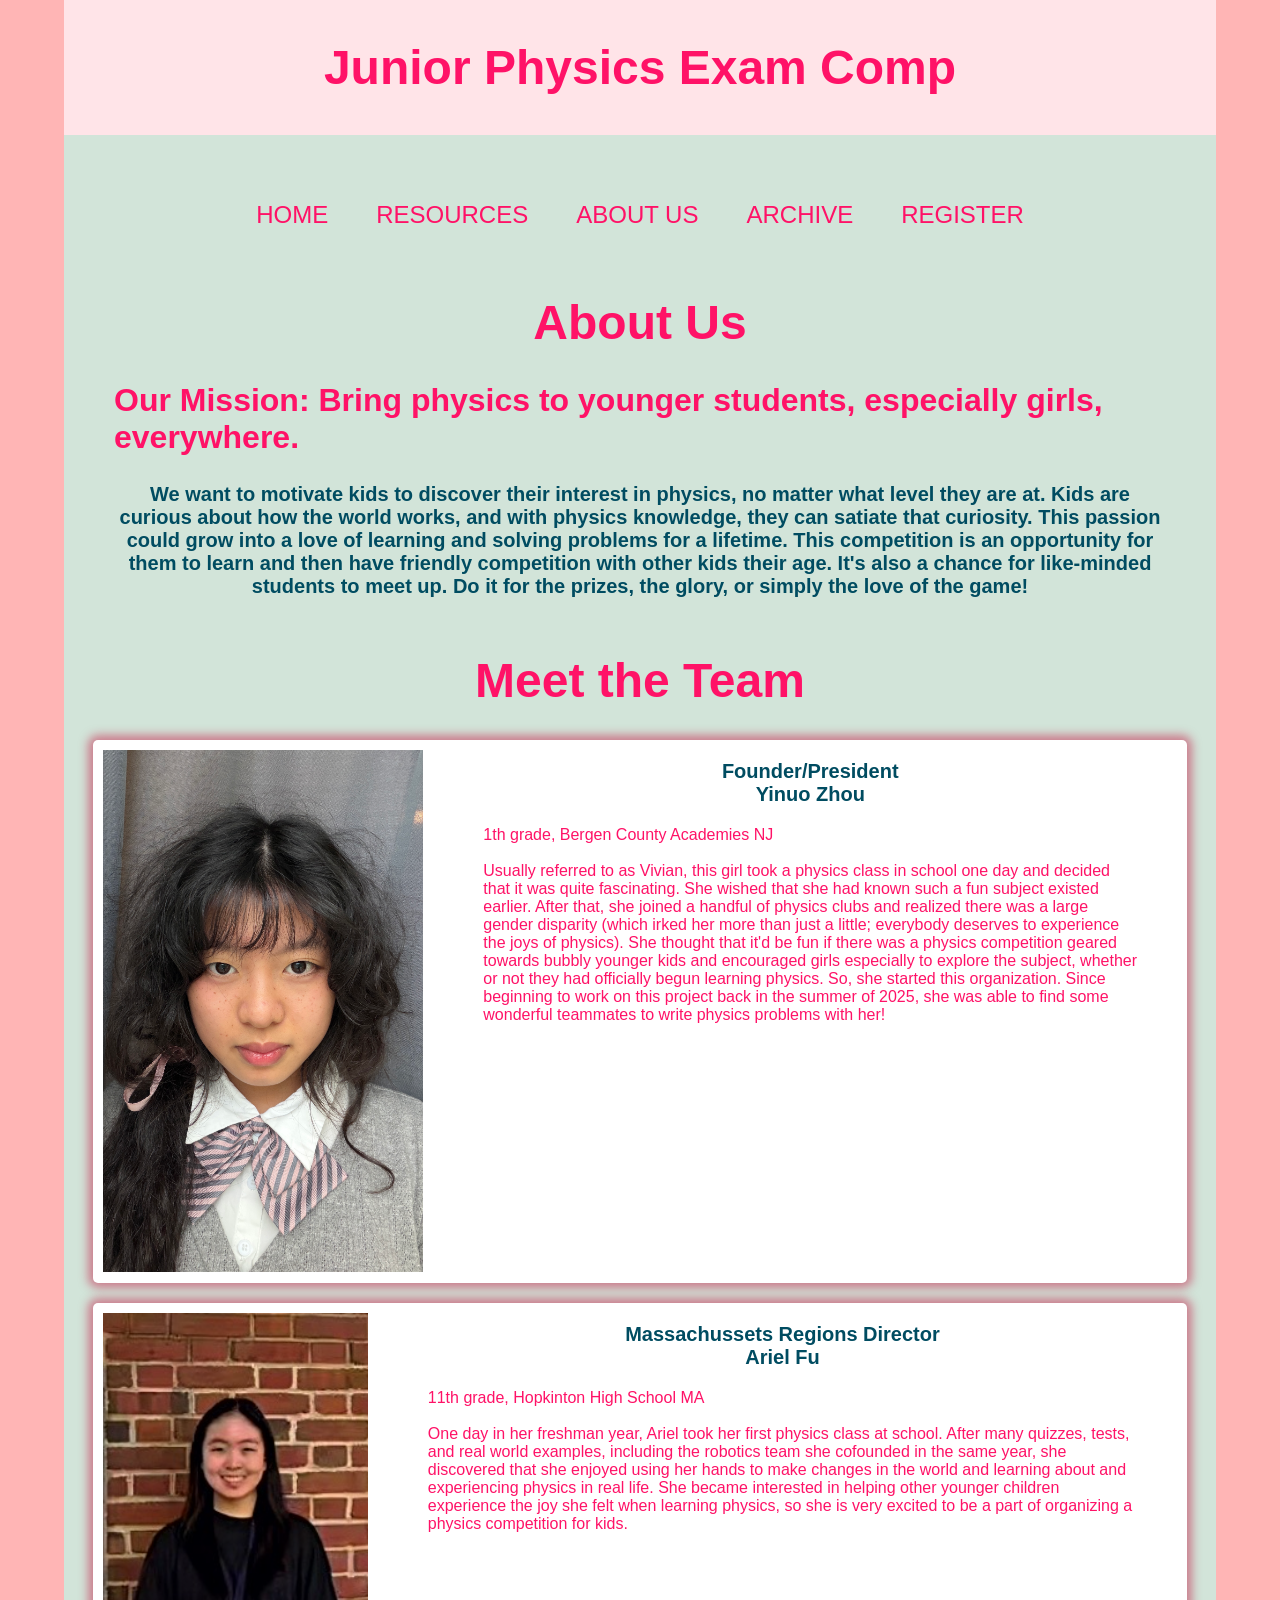
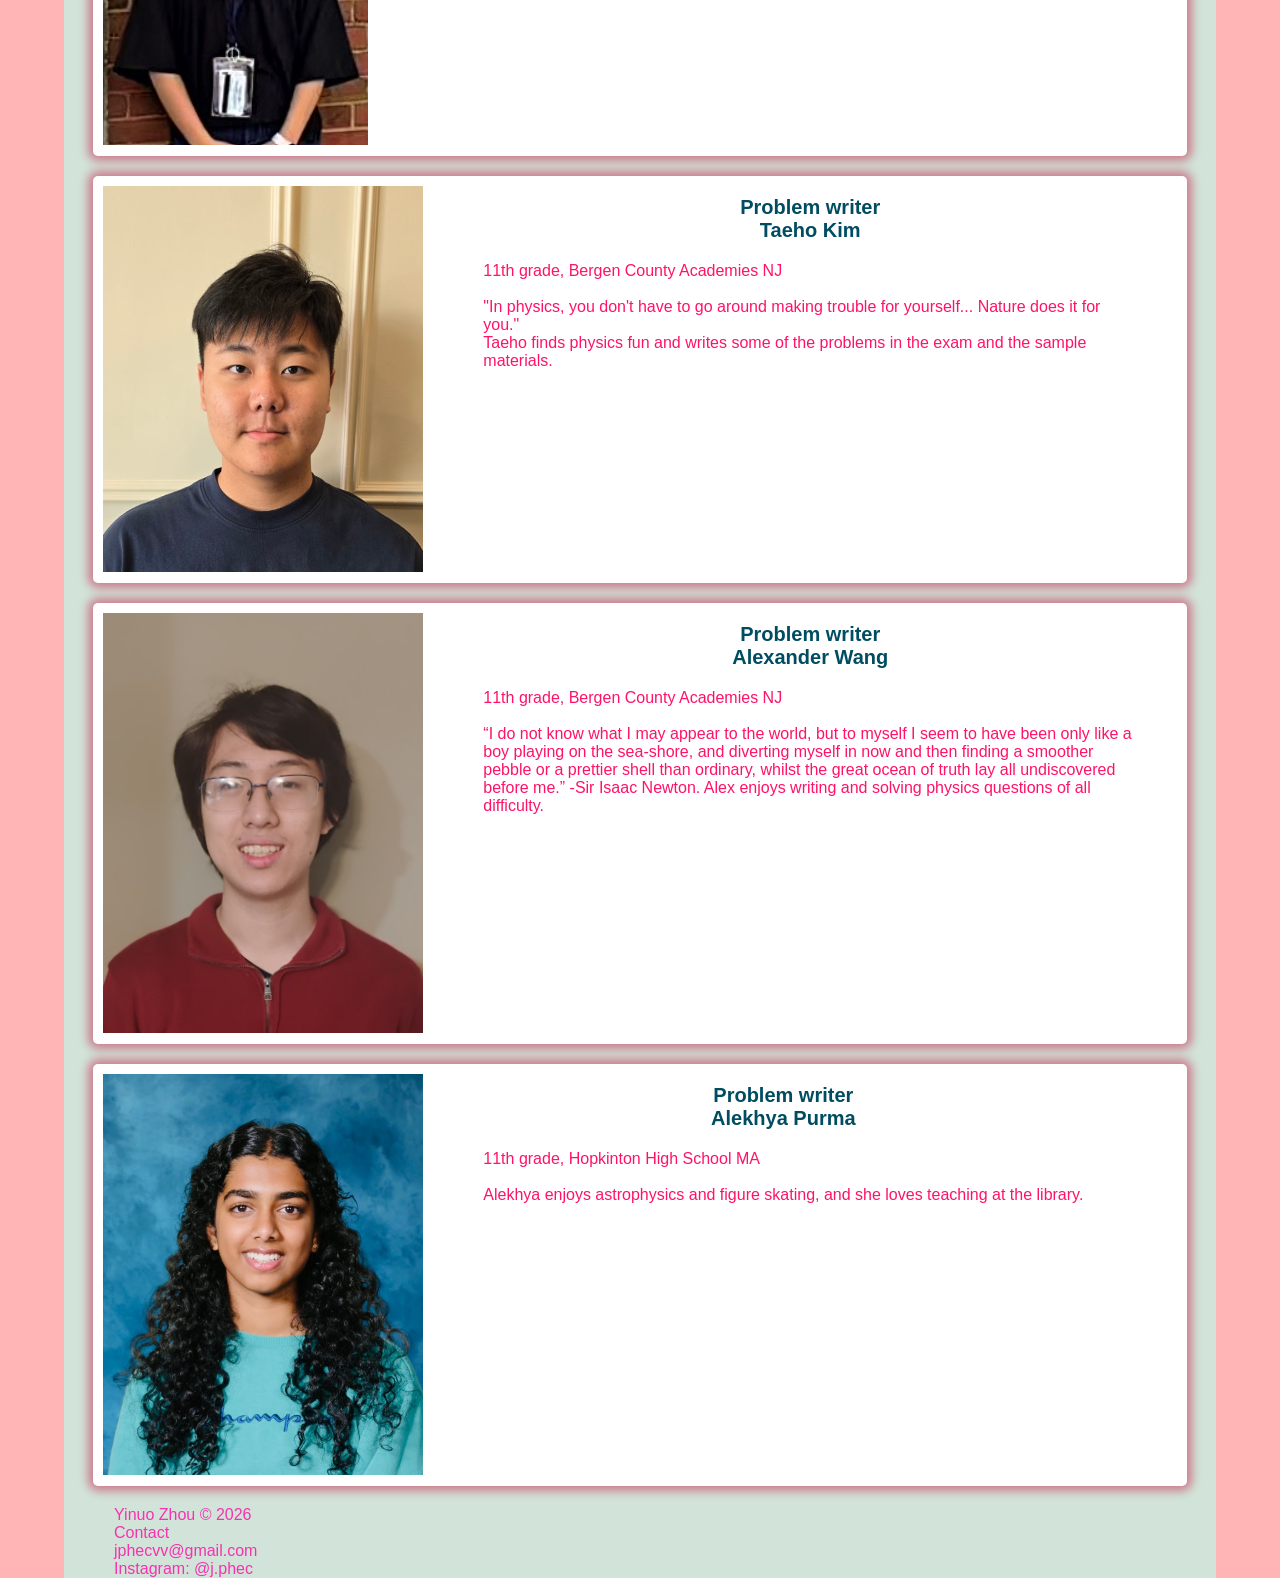
==== aboutUs.html @ 828ab7de "first" ====
<!DOCTYPE html>
<html lang="en">

<head>
    <meta charset="UTF-8">
    <meta name="viewport" contect="width=device-width, initial">
    <title>HTML Elements</title>
    <link rel="stylesheet" href="aboutUs.css">
</head>

<body>
    <link rel="stylesheet" href="CSS/aboutUs.css">

    <header>
        <h1> Junior Physics Exam Comp</h1>
    </header>

    <nav>
        <ul>
            <li><a href="index.html">Home</a></li>
            <li><a href="resources.html">Resources</a></li>
            <li><a href="aboutUs.html">About Us</a></li>
            <li><a href="#">Archive</a></li>
            <li><a href="#">Register</a></li>
        </ul>
    </nav>

<h></h>


<main>
    <h1>About Us</h1>
    <h2>Our Mission: Bring physics to younger students, especially girls, everywhere.</h2>
    <h3>We want to motivate kids to discover their interest in physics, no matter what level they are at.
Kids are curious about how the world works, and with physics knowledge, they can satiate that curiosity. This passion could grow into a love of learning and solving problems for a lifetime. 
This competition is an opportunity for them to learn and then have friendly competition with other kids their age. It's also a chance for like-minded students to meet up.
Do it for the prizes, the glory, or simply the love of the game!
<br>
<br>
<h1>Meet the Team</h1>

</h3>



</main>

    <div class="cards">
        <div class="card">
            <div class="cardPic">
                
                <img class="" src="IMG/vivian.png" alt="#">
            </div>

            
                
        <div class="cardInfo">
                <h3 class="Position">Founder/President <br> Yinuo Zhou</h3>
                <p class="creator">1th grade, Bergen County Academies NJ <br> <br>

                    Usually referred to as Vivian, this girl took a physics class in school one day and decided that it was
                    quite fascinating. She wished that she had known such a fun subject existed earlier. After that, she
                    joined a handful of physics clubs and realized there was a large gender disparity (which irked her more
                    than just a little; everybody deserves to experience the joys of physics). She thought that it'd be fun
                    if there was a physics competition geared towards bubbly younger kids and encouraged girls especially to
                    explore the subject, whether or not they had officially begun learning physics. So, she started this
                    organization.

                    Since beginning to work on this project back in the summer of 2025, she was able to find some wonderful
                    teammates to write physics problems with her!

                </p>
        </div>
        </div><!--End of class "card"-->

            <div class="card">
                <div class="cardPic">
                    
                    <img class="" src="IMG/ariel.png" alt="#">
                </div>

                
                    
            <div class="cardInfo">
                    <h3 class="Position">Massachussets Regions Director <br> Ariel Fu</h3>
                    <p class="creator">11th grade, Hopkinton High School MA<br> <br>

                        One day in her freshman year, Ariel took her first physics class at school. 
                        After many quizzes, tests, and real world examples, including the robotics team she cofounded in the same year, 
                        she discovered that she enjoyed using her hands to make changes in the world and learning about and experiencing 
                        physics in real life. She became interested in helping other younger children experience the joy she felt when 
                        learning physics, so she is very excited to be a part of organizing a physics competition for kids.

                    </p>
            </div>
        </div><!--End of class "card"-->

        <div class="card">
            <div class="cardPic">
                
                <img class="" src="IMG/taeho.png" alt="#"></a>
            </div>

        <div class="cardInfo">
                <h3 class="Position">Problem writer<br>Taeho Kim</h3>
                <p class="creator">11th grade, Bergen County Academies NJ <br> <br>

                    "In  physics, you don't have to go around making trouble for yourself... Nature does it for you." <br>

            Taeho finds physics fun and writes some of the problems in the exam and the sample materials.   

                </p>
        </div>
        </div><!--End of class "card"-->


        <div class="card">
            <div class="cardPic">
                
                <img class="" src="IMG/alex.png" alt="#"></a>
            </div>
        
        <div class="cardInfo">
                <h3 class="Position">Problem writer<br>Alexander Wang</h3>
                <p class="creator">11th grade, Bergen County Academies NJ <br> <br>

                    “I do not know what I may appear to the world, but to myself I seem to have been only 
                    like a boy playing on the sea-shore, and diverting myself in now and then finding a smoother 
                    pebble or a prettier shell than ordinary, whilst the great ocean of truth lay all undiscovered 
                    before me.” -Sir Isaac Newton.
                Alex enjoys writing and solving physics questions of all difficulty.

                </p>
        </div>
        </div><!--End of class "card"-->

            <div class="card">
            <div class="cardPic">
                
                <img class="" src="IMG/alekhya.png" alt="#"></a>
            </div>
        
        <div class="cardInfo">
                <h3 class="Position">Problem writer<br>Alekhya Purma</h3>
                <p class="creator">11th grade, Hopkinton High School MA <br> <br>

                    Alekhya enjoys astrophysics and figure skating, and she loves teaching at the library. 
                </p>
        </div>
        </div><!--End of class "card"-->


        

    </div>
    <footer>Yinuo Zhou &copy 2026 <br>Contact <br>

        jphecvv@gmail.com
        <br>
        Instagram: @j.phec</br>
    </footer>



</body>

</html>
---- CSS/aboutUs.css ----
/*formatting for the website*/
html {
    background-color: #ffb5b5;
}

title {
    font-family: "Verdana";
}

body, html {
    
}

/* The hero image */
.hero-image {
  /* Use "linear-gradient" to add a darken background effect to the image. This will make the text easier to read */
  background-image: linear-gradient(rgba(0, 0, 0, 0), rgba(0, 0, 0, 0.5)), url("../IMG/JPhEC_Graphics_01LogoYellow.png");

  /* Set a specific height */
  height: 50%;

  /* Position and center the image to scale nicely on all screens */
  background-position: center;
  background-repeat: no-repeat;
  background-size: cover;
  position: relative;
}

/* Place text in the middle of the image */
.hero-text {
  text-align: center;
  position: absolute;
  top: 50%;
  left: 50%;
  transform: translate(-50%, -50%);
  color: white;
}

body {
    width: 90%;
    background-color: #d2e4d9;
    font-family: "Verdana", Geneva, Tahoma, sans-serif;
    margin: 0 auto;
    image-orientation: flip;
}

.image-container {
    display: flex;
    justify-content: center;
    /* Centers horizontally */
    align-items: center;
    /* Centers vertically */
    padding: 0px, 0px, 50px, 0px;
    /* Takes up 100% of the viewport height */
}

img {
    max-width: 320.5px;
    /* Ensures responsiveness */
    height: auto;
}


header {
    background-color: #ffe4e8;
    text-align: center;
    padding: 50px 50px 50px 50px;
    padding: 0.5em;

}

h1,
h2,
h3,
h4,
h5 {

    padding-left: 50px;
    padding-right: 50px;

    font-family: "Mozilla Text", sans-serif;
    font-optical-sizing: auto;
    font-weight: auto;
    font-style: normal;

}

h2 {
    font-size: 2em;
        text-align: left;
        color: #ff1267;
}

h1 {
    font-size: 3em;
    color: #ff1267;
    text-align: center;
}

h3 {
    font-size: 1.25em;
    color: #004c61;
    text-align: center;
}

p {
    font-family: "Mozilla Text", sans-serif;
    font-optical-sizing: auto;
    font-weight: <weight>;
    font-style: normal;
    color: #ff1267;
    padding-left: 50px;
    padding-right: 50px;
}


nav {}

nav ul {
    display: flex;
    align-items: center;
    justify-content: center;
    margin: 50px;
    padding: 1em 0;
}

nav ul li {
    list-style-type: none;

}

nav a {
    font-size: 1.5em;
    font-family: "Mozilla Text", sans-serif;
    padding: 1em;
    text-decoration: none;
    color: #ff1267;
    text-transform: uppercase;
}

nav a:hover {
    color: #d2e4d9;
    background-color: #ff1267;
}


.cards {
    margin: 20px auto;
    width: 95%;
    max-width: 2000px;
    display: grid;
    grid-template-columns: 1fr;
    gap: 20px;
}

.card {
    background-color: #ffffff;
    border-radius: 5px;
    max-width: 100%;
    box-shadow: 0px 0px 10px 5px rgba(197, 24, 65, 0.5);
    display: flex;
    flex-flow: row;
}

.cardPic {
    margin:10px 10px 7px 10px;
}

.detailpage {
    display: flex;
}

footer {
    color: #f433af;
    font-family: "Mozilla Text", sans-serif;
    padding-left: 50px;
    padding-right: 50px;
}
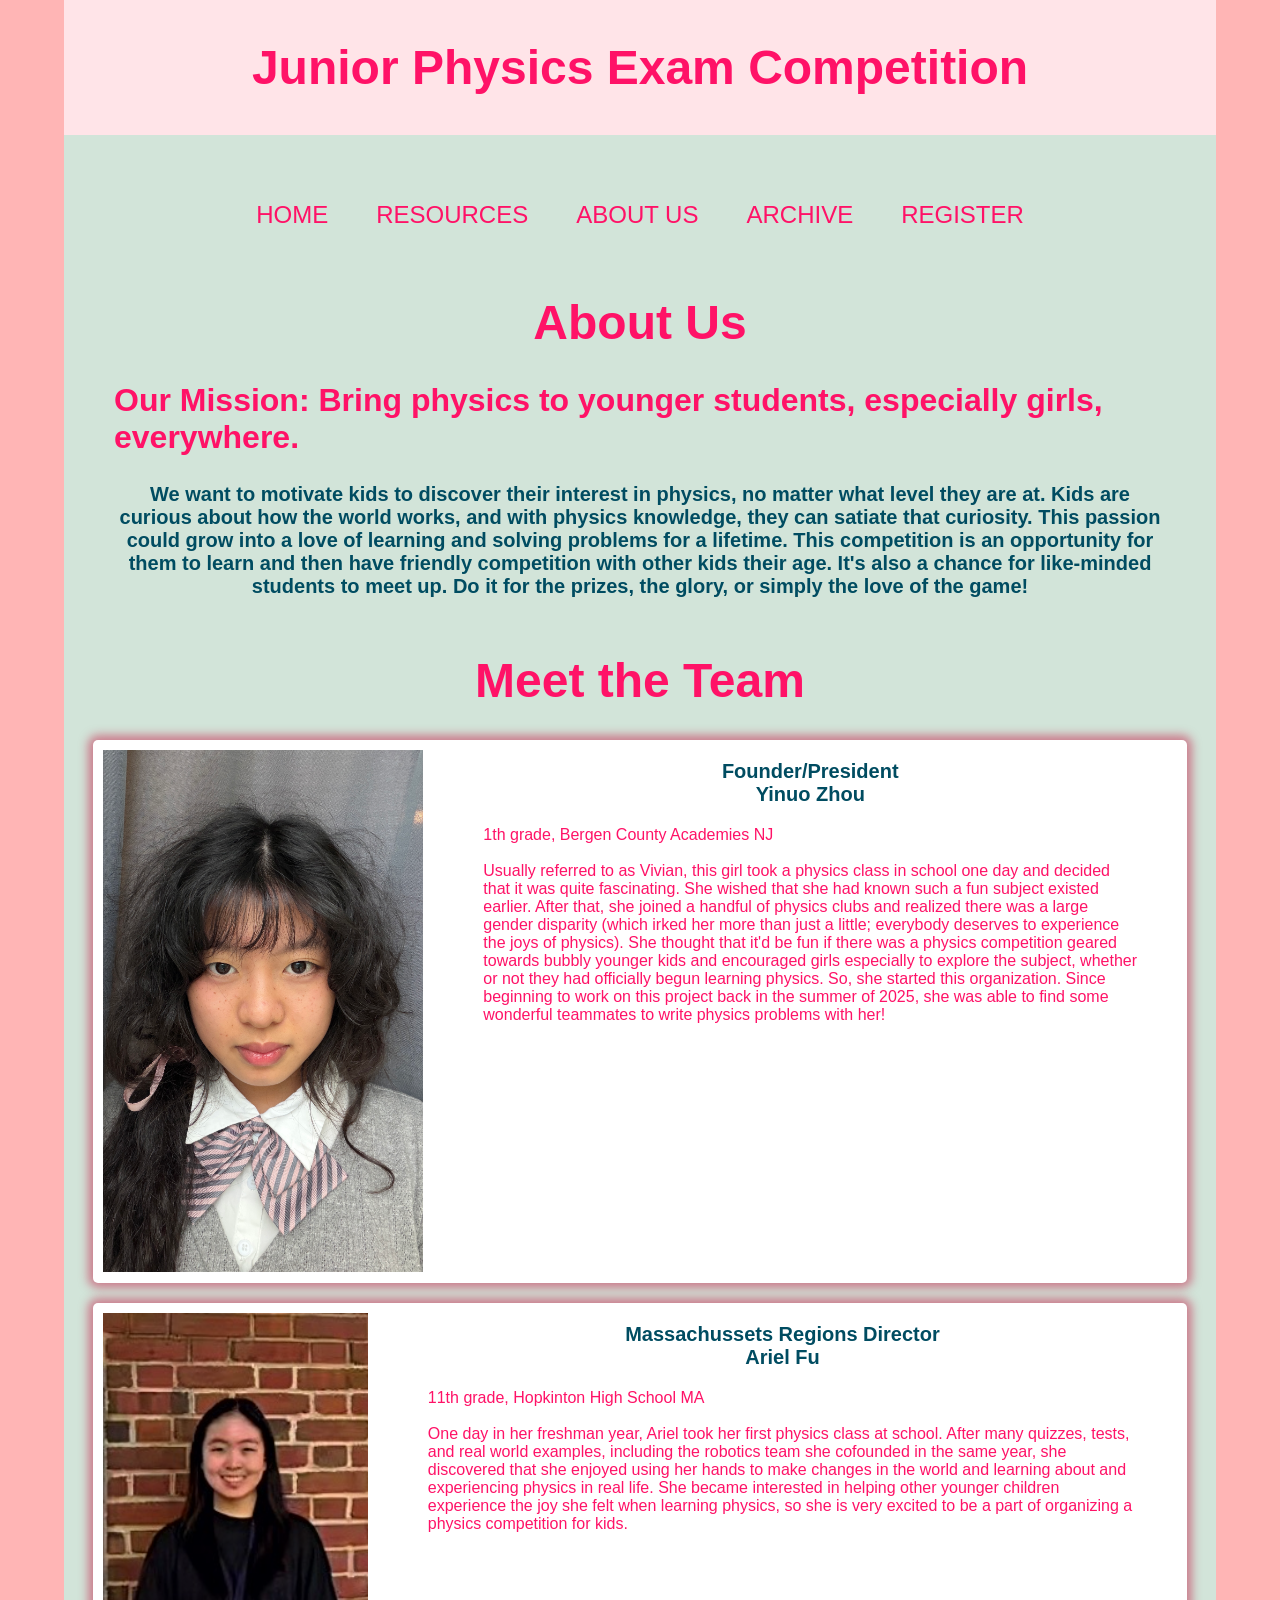
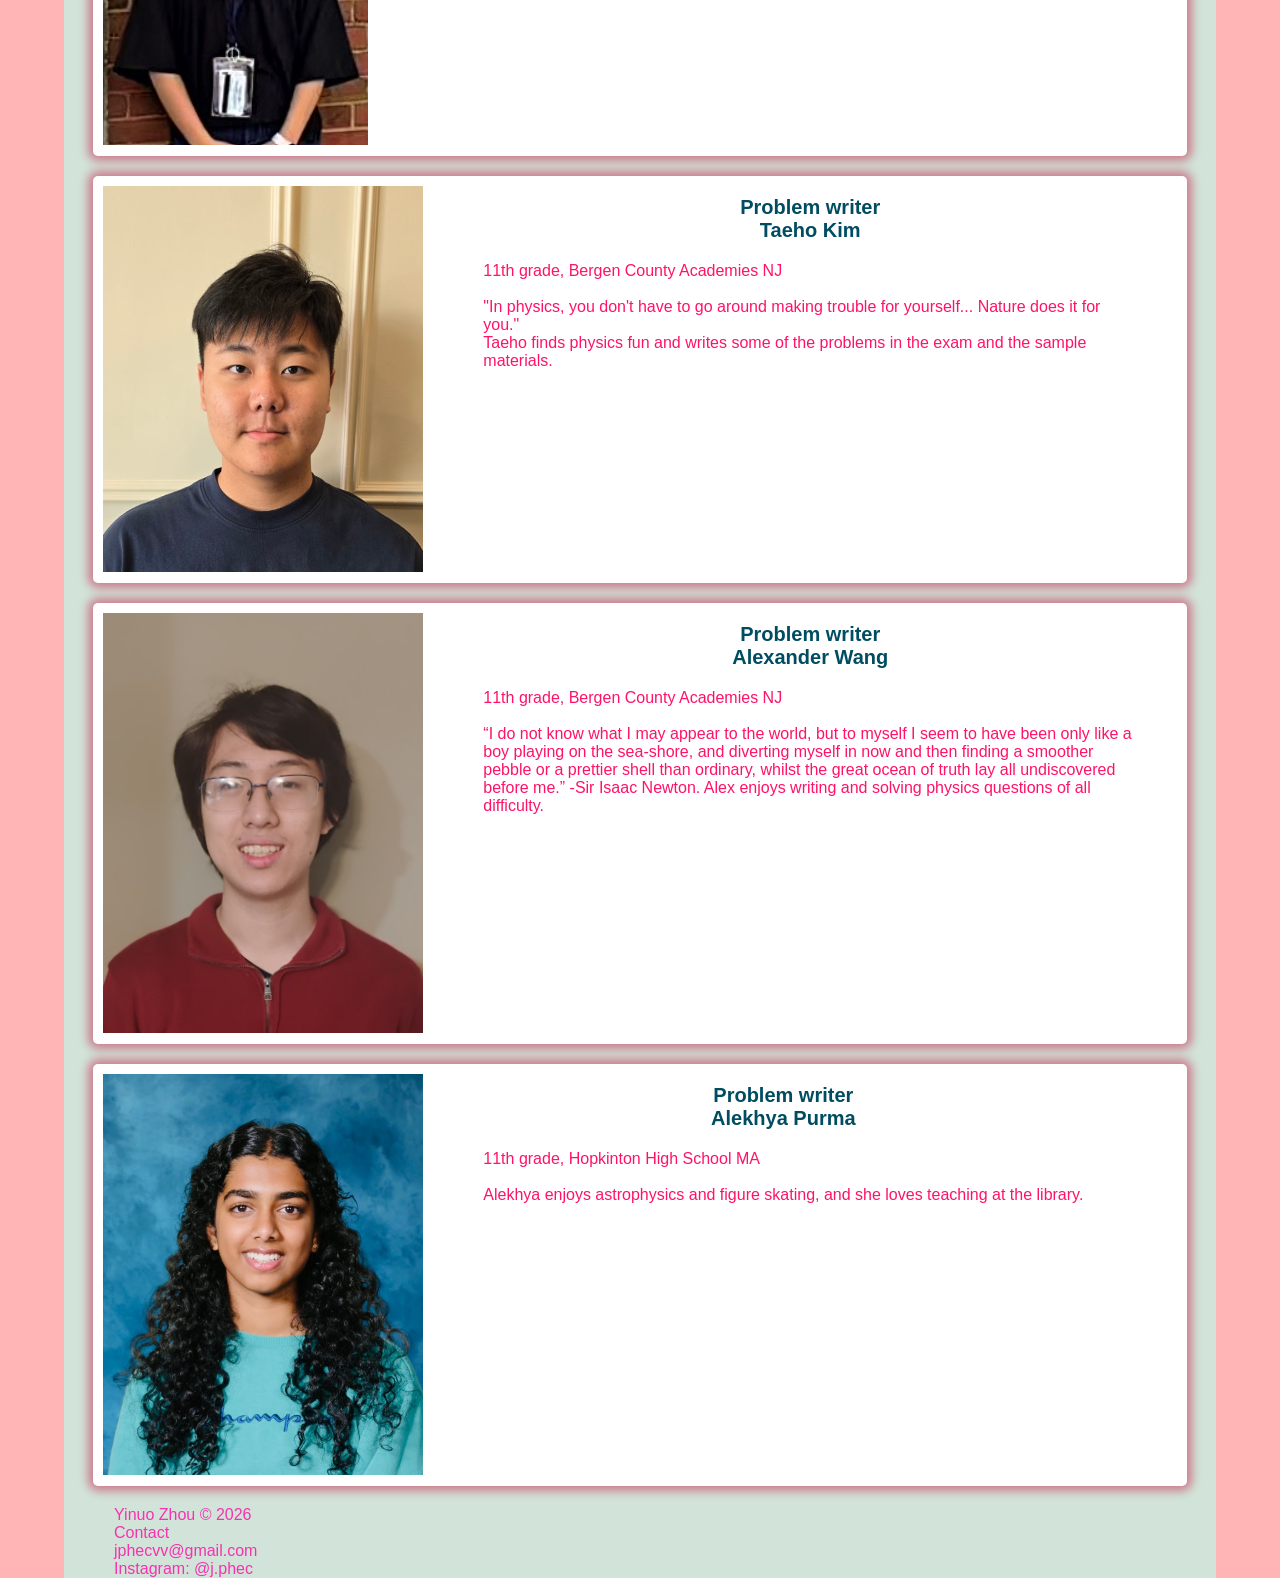
==== commit def93be9: "Update aboutUs.html" ====
--- a/aboutUs.html
+++ b/aboutUs.html
@@ -4,7 +4,7 @@
 <head>
     <meta charset="UTF-8">
     <meta name="viewport" contect="width=device-width, initial">
-    <title>HTML Elements</title>
+    <title>JPhEC</title>
     <link rel="stylesheet" href="aboutUs.css">
 </head>
 
@@ -12,7 +12,7 @@
     <link rel="stylesheet" href="CSS/aboutUs.css">
 
     <header>
-        <h1> Junior Physics Exam Comp</h1>
+        <h1> Junior Physics Exam Competition</h1>
     </header>
 
     <nav>
@@ -20,8 +20,8 @@
             <li><a href="index.html">Home</a></li>
             <li><a href="resources.html">Resources</a></li>
             <li><a href="aboutUs.html">About Us</a></li>
-            <li><a href="#">Archive</a></li>
-            <li><a href="#">Register</a></li>
+            <li><a href="archive.html">Archive</a></li>
+            <li><a href="https://forms.gle/yMDzvteVTWx7SdGe6">Register</a></li>
         </ul>
     </nav>
 
@@ -164,4 +164,4 @@
 
 </body>
 
-</html>+</html>
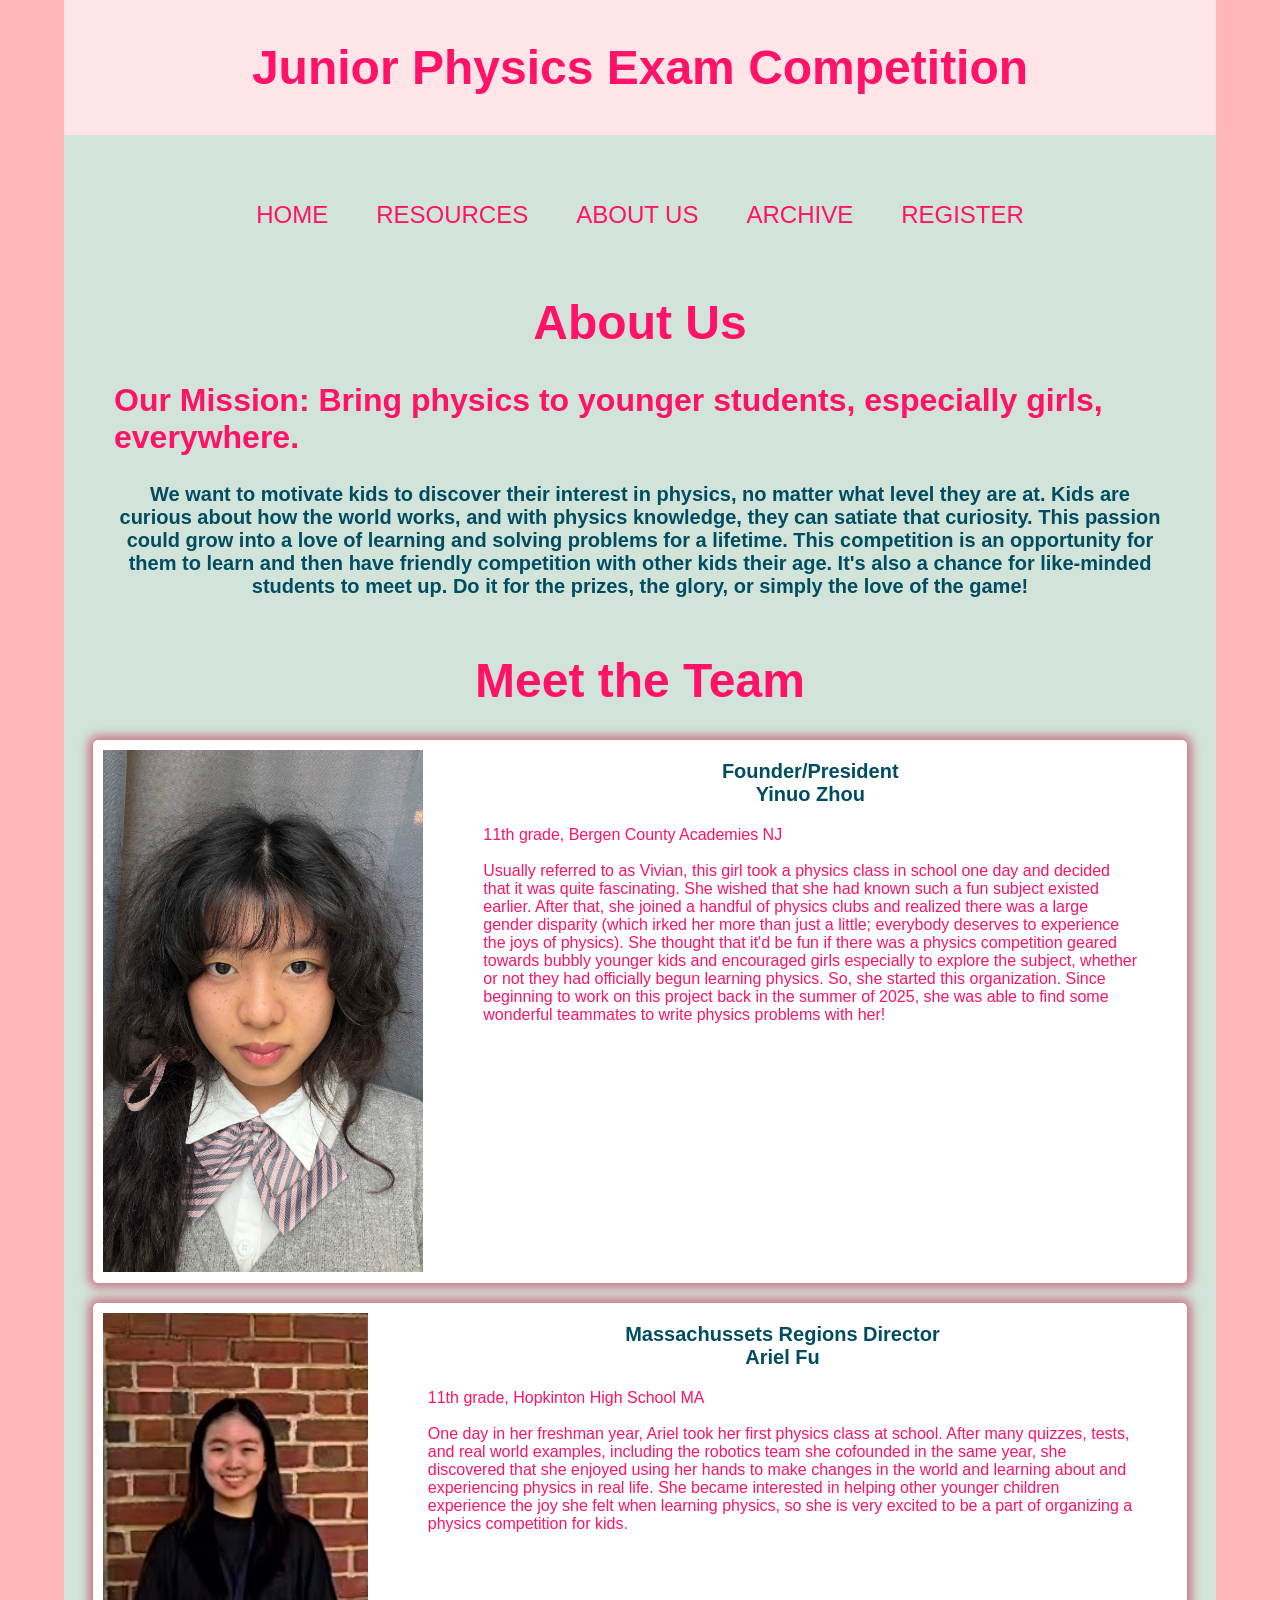
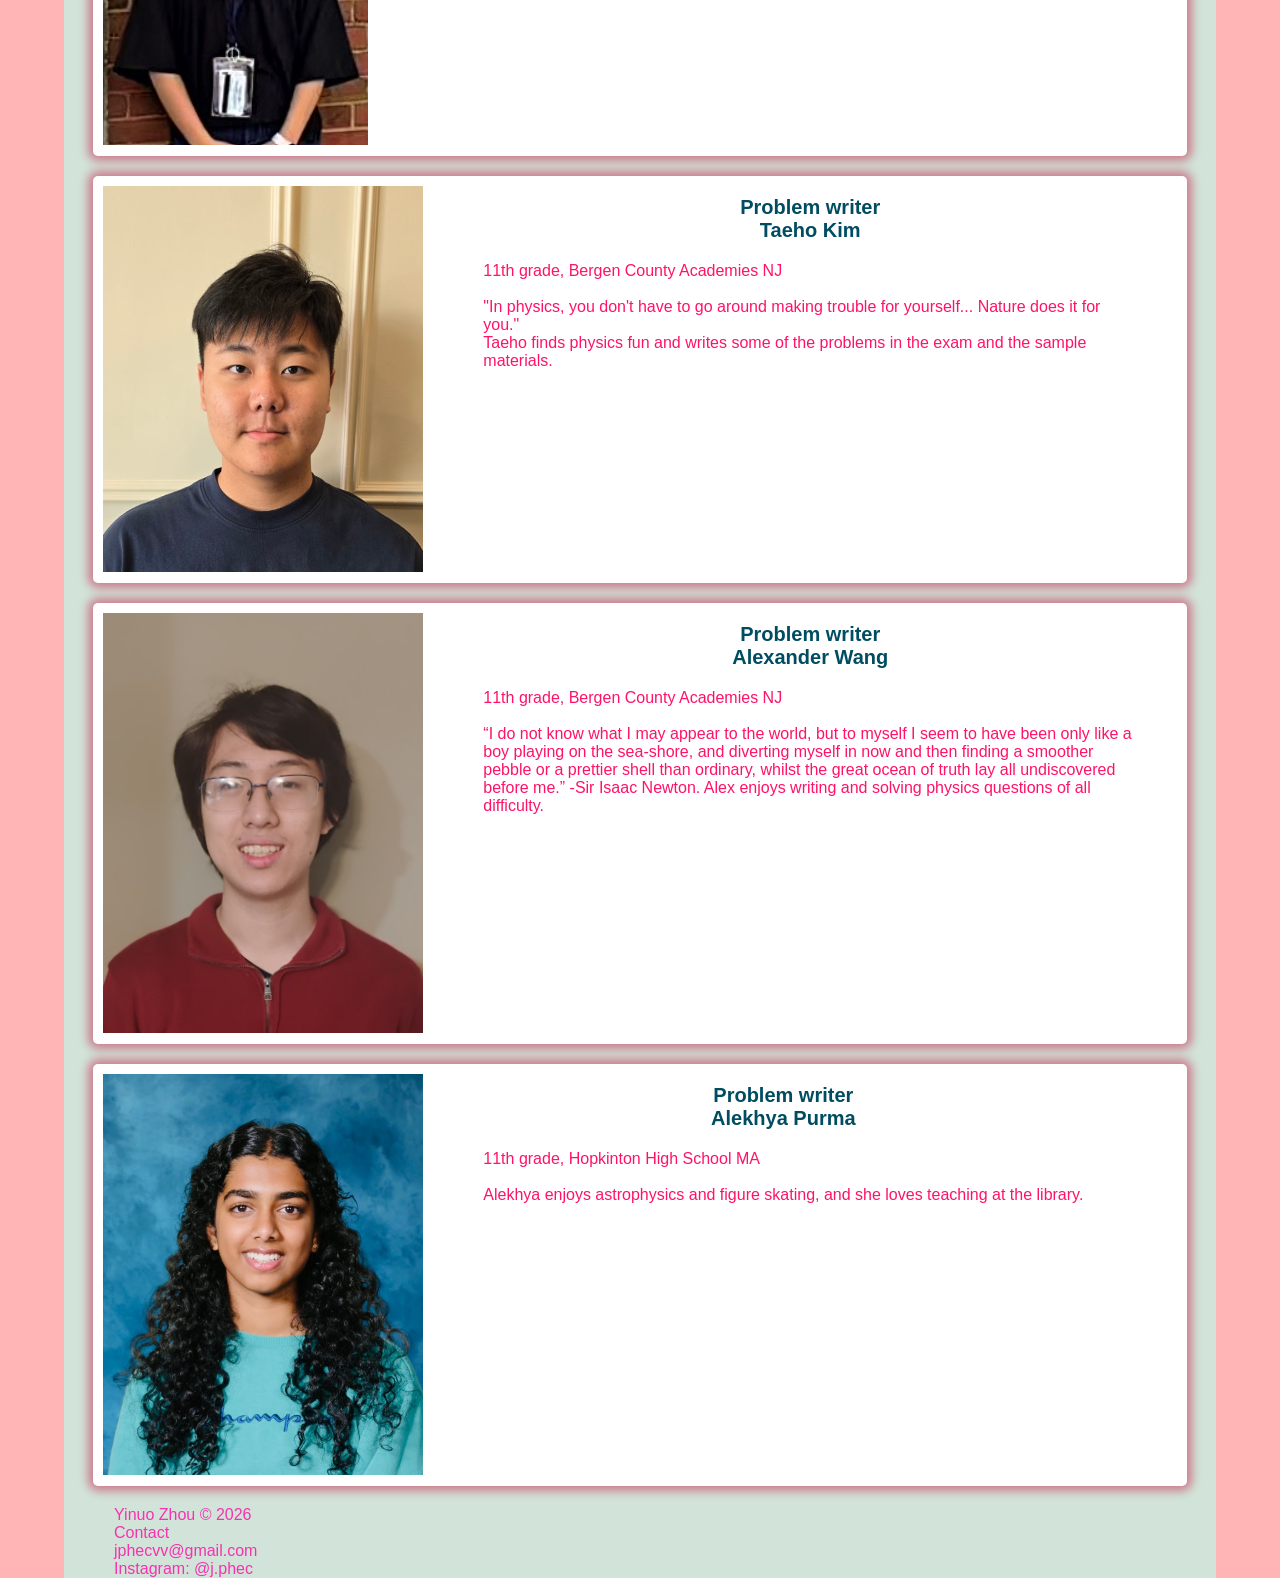
==== commit fafc6c7f: "Update aboutUs.html" ====
--- a/aboutUs.html
+++ b/aboutUs.html
@@ -56,7 +56,7 @@
                 
         <div class="cardInfo">
                 <h3 class="Position">Founder/President <br> Yinuo Zhou</h3>
-                <p class="creator">1th grade, Bergen County Academies NJ <br> <br>
+                <p class="creator">11th grade, Bergen County Academies NJ <br> <br>
 
                     Usually referred to as Vivian, this girl took a physics class in school one day and decided that it was
                     quite fascinating. She wished that she had known such a fun subject existed earlier. After that, she
